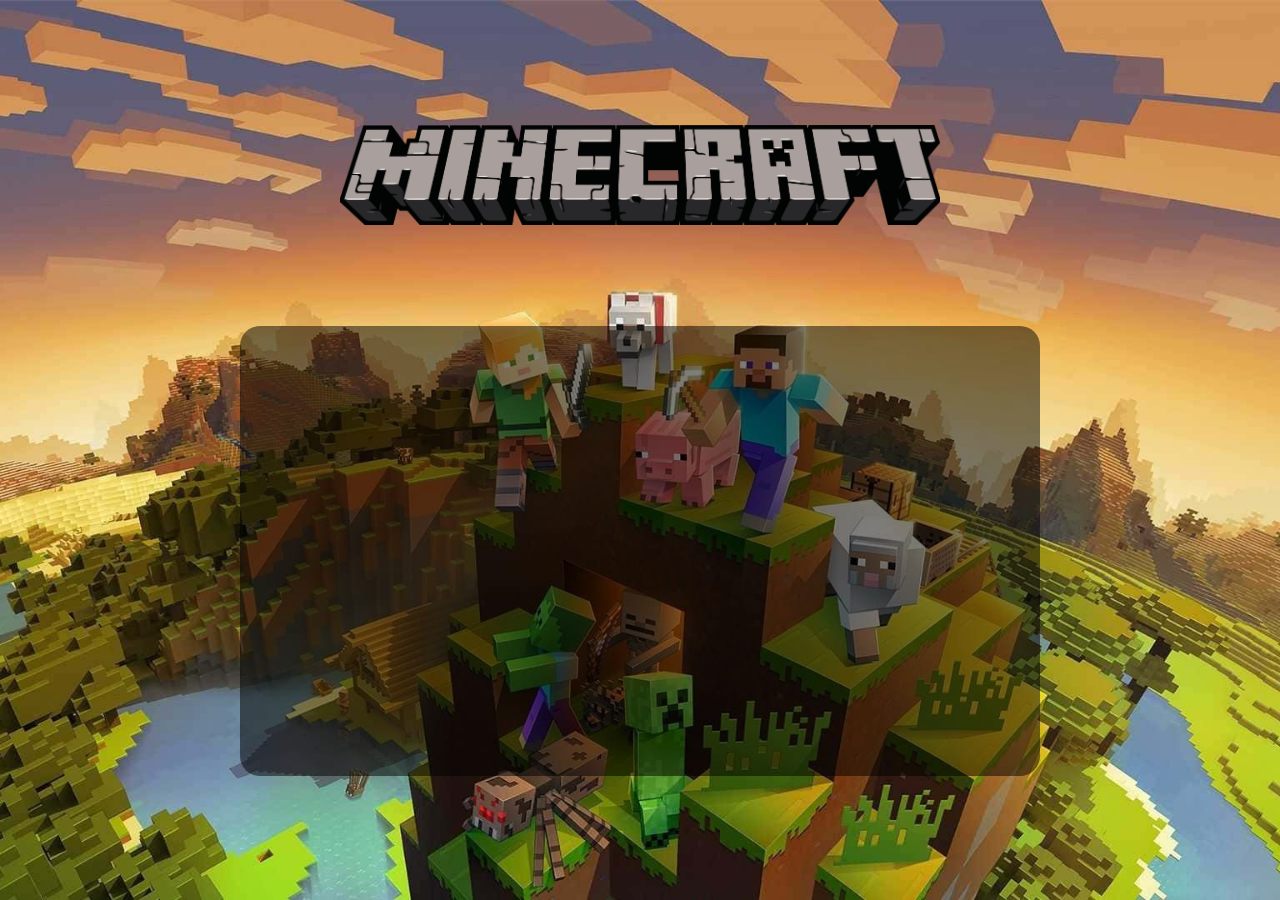
==== index.html @ be4026ee "First changes" ====
<!DOCTYPE html>
<html lang="en">
<head>
    <meta charset="UTF-8">
    <meta http-equiv="X-UA-Compatible" content="IE=edge">
    <meta name="viewport" content="width=device-width, initial-scale=1.0">
    <title>Mincraft Project</title>
    <link rel="stylesheet" href="./HomePage-Style.css">
</head>
<body>
    <section class="main-hero">
    <h3 class="logo-img"></h3>
    <div class="Instruction-container"></div>

  
</section>



</body>
</html>
---- HomePage-Style.css ----
* {
    margin: 0;
    padding: 0;
}
@font-face {
    font-family: Minecraft;
    src: url(./Fonts/minecraft-font/MinecraftBold-nMK1.otf);
}

body{
    background-image: url(./Assets/minecraft-background-Sunset.jpg);
    background-repeat: no-repeat;
    background-size: cover;
    background-position: center;
    height: 100vh;
    width: 100%;
    display: flex;
    justify-content: center;
    align-items: center;
    font-family:  Minecraft;
}
/* Hero Section - Logo, Instructrions and Start Button */
.main-hero{
    width: 100%;
    height: 80%;
    display: flex;
    flex-direction: column;
    justify-content: space-around;
    align-items: center;
    gap: 2rem;
}
.logo-img{
    background: url(./Assets/Minecraft-logo.png) no-repeat center center/cover; ;
    width: 600px;
    height: 100px;
    /* margin-top: -500px; */}

.Instruction-container{
    width: 800px;
    height: 450px;
    background-color: rgba(0, 0, 0, 0.5);
    border-radius: 20px;
}

/* height: 2rem;
    width: 2rem;
    background: url(/assets/images/startIcon.png) no-repeat center center/cover;
    background-color: white;
    border-radius: 50%; */
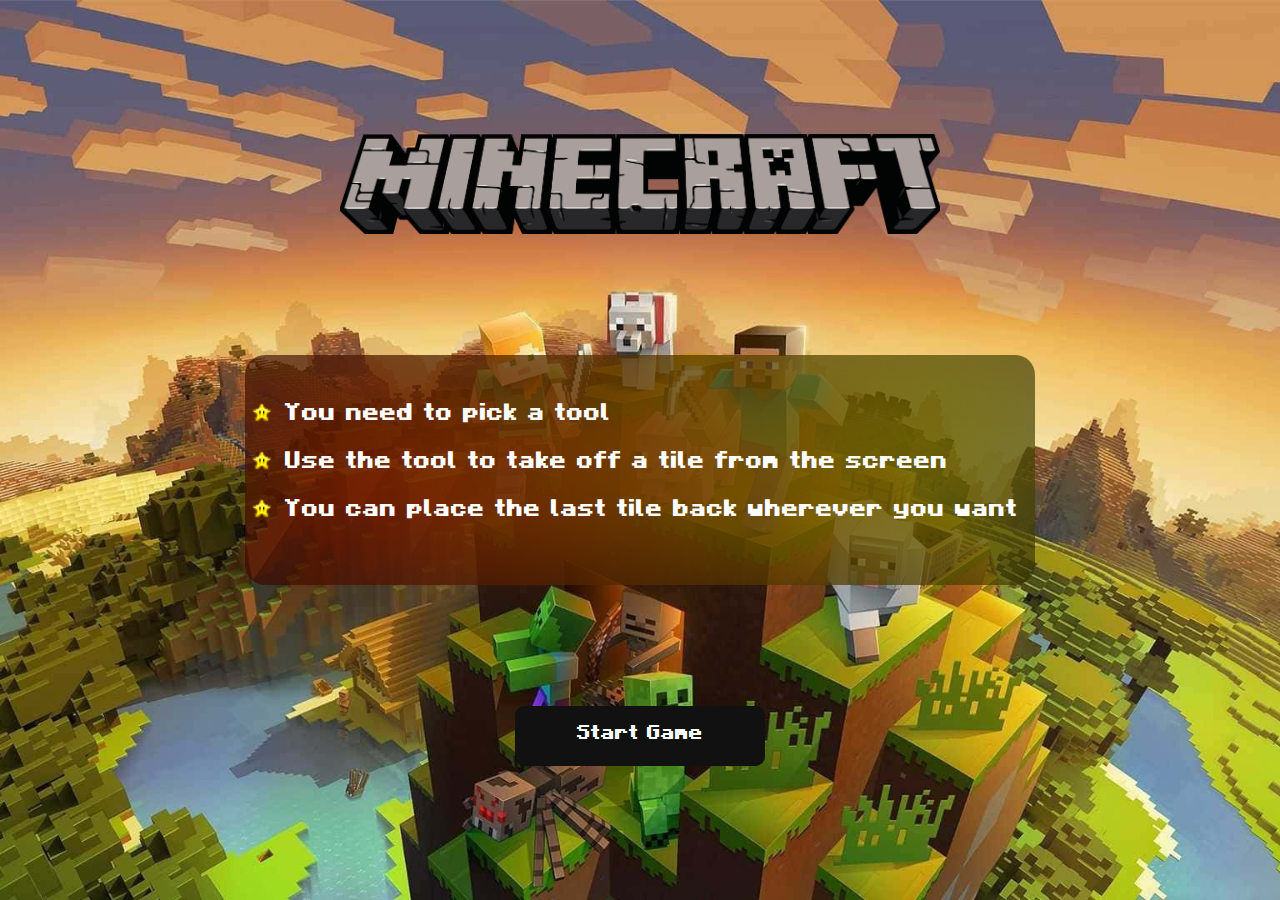
==== commit 9fd51b74: "Second Commit" ====
--- a/index.html
+++ b/index.html
@@ -10,7 +10,27 @@
 <body>
     <section class="main-hero">
     <h3 class="logo-img"></h3>
-    <div class="Instruction-container"></div>
+    <div class="Instruction-container">
+        <div class="instruction-line">
+            <div class="mush-icon"></div>
+            <p>You need to pick a tool</p>
+        </div>
+        <div class="instruction-line">
+            <div class="mush-icon"></div>
+            <p>Use the tool to take off a tile from the screen</p>
+        </div>
+        <div class="instruction-line">
+            <div class="mush-icon"></div>
+            <p>You can place the last tile back wherever you want</p>
+        </div>
+    </div>
+
+    <div class="start-btn">
+        <a href="./game-page.html" class="start-a">
+            <span>Start Game</span>
+        </a>
+
+    </div>
 
   
 </section>
--- a/HomePage-Style.css
+++ b/HomePage-Style.css
@@ -19,6 +19,12 @@
     align-items: center;
     font-family:  Minecraft;
 }
+@media screen and (max-width: 600px) {
+    body {
+        font-size: 14px;
+    }
+}
+
 /* Hero Section - Logo, Instructrions and Start Button */
 .main-hero{
     width: 100%;
@@ -29,21 +35,184 @@
     align-items: center;
     gap: 2rem;
 }
+
+@media screen and (max-width: 768px) {
+    .main-hero {
+        flex-direction: column;
+    }
+
+    .Instruction-container, .start-btn {
+        width: 100%; 
+        height: 100%; 
+       
+    }}
+
+
 .logo-img{
     background: url(./Assets/Minecraft-logo.png) no-repeat center center/cover; ;
     width: 600px;
     height: 100px;
-    /* margin-top: -500px; */}
-
-.Instruction-container{
-    width: 800px;
-    height: 450px;
-    background-color: rgba(0, 0, 0, 0.5);
-    border-radius: 20px;
-}
-
-/* height: 2rem;
+    }
+
+    .Instruction-container {
+        width: 790px;
+        height: 230px;
+        background-color: rgba(0, 0, 0, 0.5);
+        border-radius: 20px;
+        display: flex;
+        flex-direction: column;
+        justify-content: center;
+        align-items: flex-start;
+        position: relative;
+        overflow: hidden;
+    }
+    @media screen and (max-width: 480px) {
+        .Instruction-container {
+            width: 95%;
+        }}
+
+        /* responsive font */
+        .Instruction-container p {
+            font-size: 24px;
+        }
+        
+        @media screen and (max-width: 768px) {
+            .Instruction-container p {
+                font-size: 18px;
+            }
+        }
+        
+        @media screen and (max-width: 480px) {
+            .Instruction-container p {
+                font-size: 16px;
+            }
+        }
+        
+       
+    
+    .Instruction-container::before {
+        content: '';
+        position: absolute;
+        top: 1px; 
+        left: 1px; 
+        right: 1px;
+        bottom: 1px;
+        z-index: -1;
+        background: linear-gradient(45deg, #ff0000, #ff7300, #fffb00, #48ff00, #00ffd5, #002bff, #7a00ff, #ff00c8, #ff0000);
+        background-size: 400%;
+        border-radius: 25px; 
+        filter: blur(90px);
+        animation: glowing 20s linear infinite;
+    }
+    
+    @keyframes glowing {
+        0% { background-position: 0 0; }
+        50% { background-position: 400% 0; }
+        100% { background-position: 0 0; }
+    }
+
+.instruction-line {
+    display: flex;
+    align-items: center; 
+    margin-bottom: 1rem; 
+}
+
+.mush-icon {
+    background: url(./Assets/star-no-back.png) no-repeat center center/cover;
+    height: 2rem;
     width: 2rem;
-    background: url(/assets/images/startIcon.png) no-repeat center center/cover;
-    background-color: white;
-    border-radius: 50%; */+    border-radius: 50%;
+    margin-right: 0.5rem; 
+}
+
+p {
+    margin: 0; 
+    color: white;
+    font-size: 24px;
+}
+/* start: start Button styling */
+
+.start-btn{
+    display: flex;
+    justify-content: center;
+        width: 250px;
+        height: 60px;
+        border: none;
+        outline: none;
+        color: #fff;
+        background: #111;
+        cursor: pointer;
+        position: relative;
+        z-index: 0;
+        border-radius: 10px;
+    }
+    
+    .start-btn:before {
+        content: '';
+        background: linear-gradient(45deg, #ff0000, #ff7300, #fffb00, #48ff00, #00ffd5, #002bff, #7a00ff, #ff00c8, #ff0000);
+        position: absolute;
+        top: -2px;
+        left:-2px;
+        background-size: 400%;
+        z-index: -1;
+        filter: blur(5px);
+        width: calc(100% + 4px);
+        height: calc(100% + 4px);
+        animation: glowing 20s linear infinite;
+        opacity: 0;
+        transition: opacity .3s ease-in-out;
+        border-radius: 10px;
+    }
+       @keyframes glowing {
+        0% { background-position: 0 0; }
+        50% { background-position: 400% 0; }
+        100% { background-position: 0 0; }
+    }
+    
+    .start-btn:active {
+        color: #000
+    }
+    
+    .start-btn:active:after {
+        background: transparent;
+    }
+    
+    .start-btn:hover:before {
+        opacity: 1;
+    }
+    
+    .start-btn:after {
+        z-index: -1;
+        content: '';
+        position: absolute;
+        width: 100%;
+        height: 100%;
+        background: #111;
+        left: 0;
+        top: 0;
+        border-radius: 10px;
+    }
+    
+    @keyframes glowing {
+        0% { background-position: 0 0; }
+        50% { background-position: 400% 0; }
+        100% { background-position: 0 0; }
+    }
+
+/* End: start Button styling */
+
+.start-a {
+    display: inline-block; 
+    color: white; 
+    padding: 15px 30px; 
+    text-decoration: none; 
+    border-radius: 5px;
+font-size: 20px;   
+}
+
+@media screen and (max-width: 480px) {
+    .logo-img {
+        width: 60%;
+        height: 5%;
+    }
+}